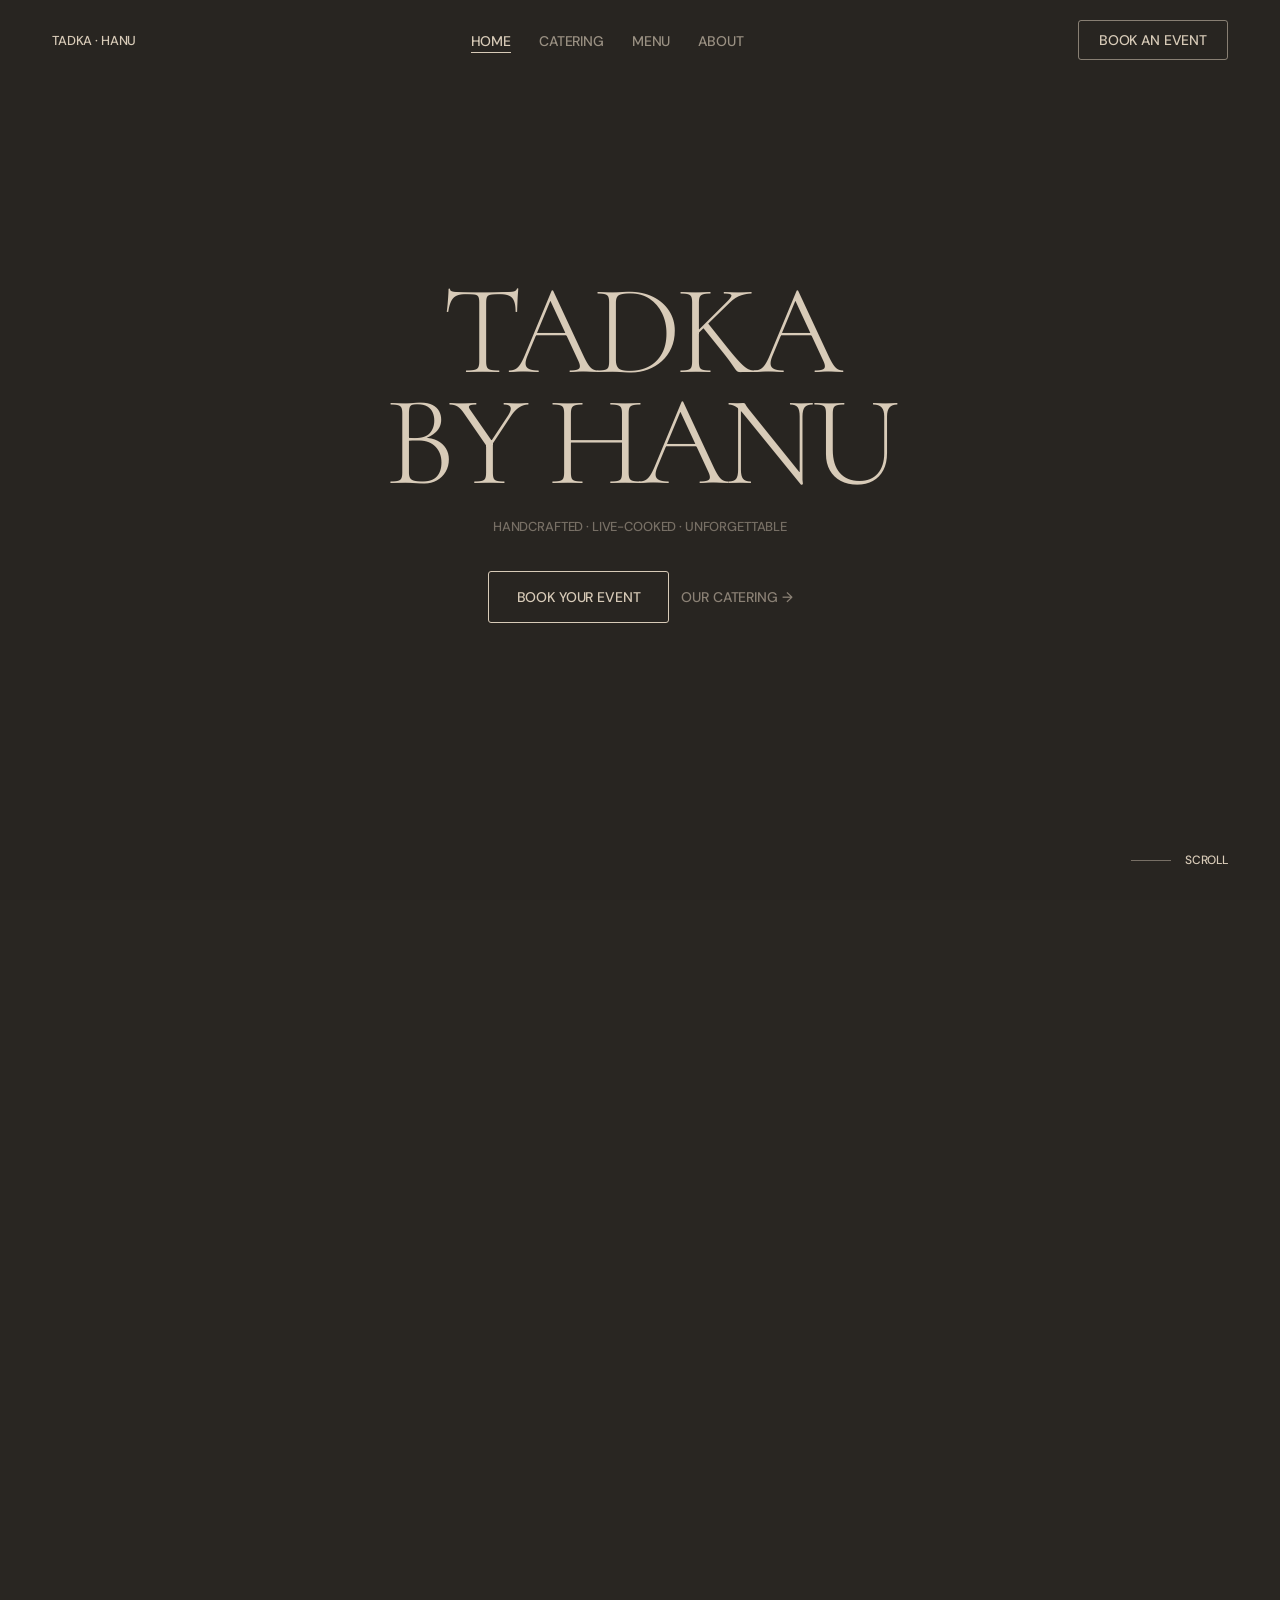
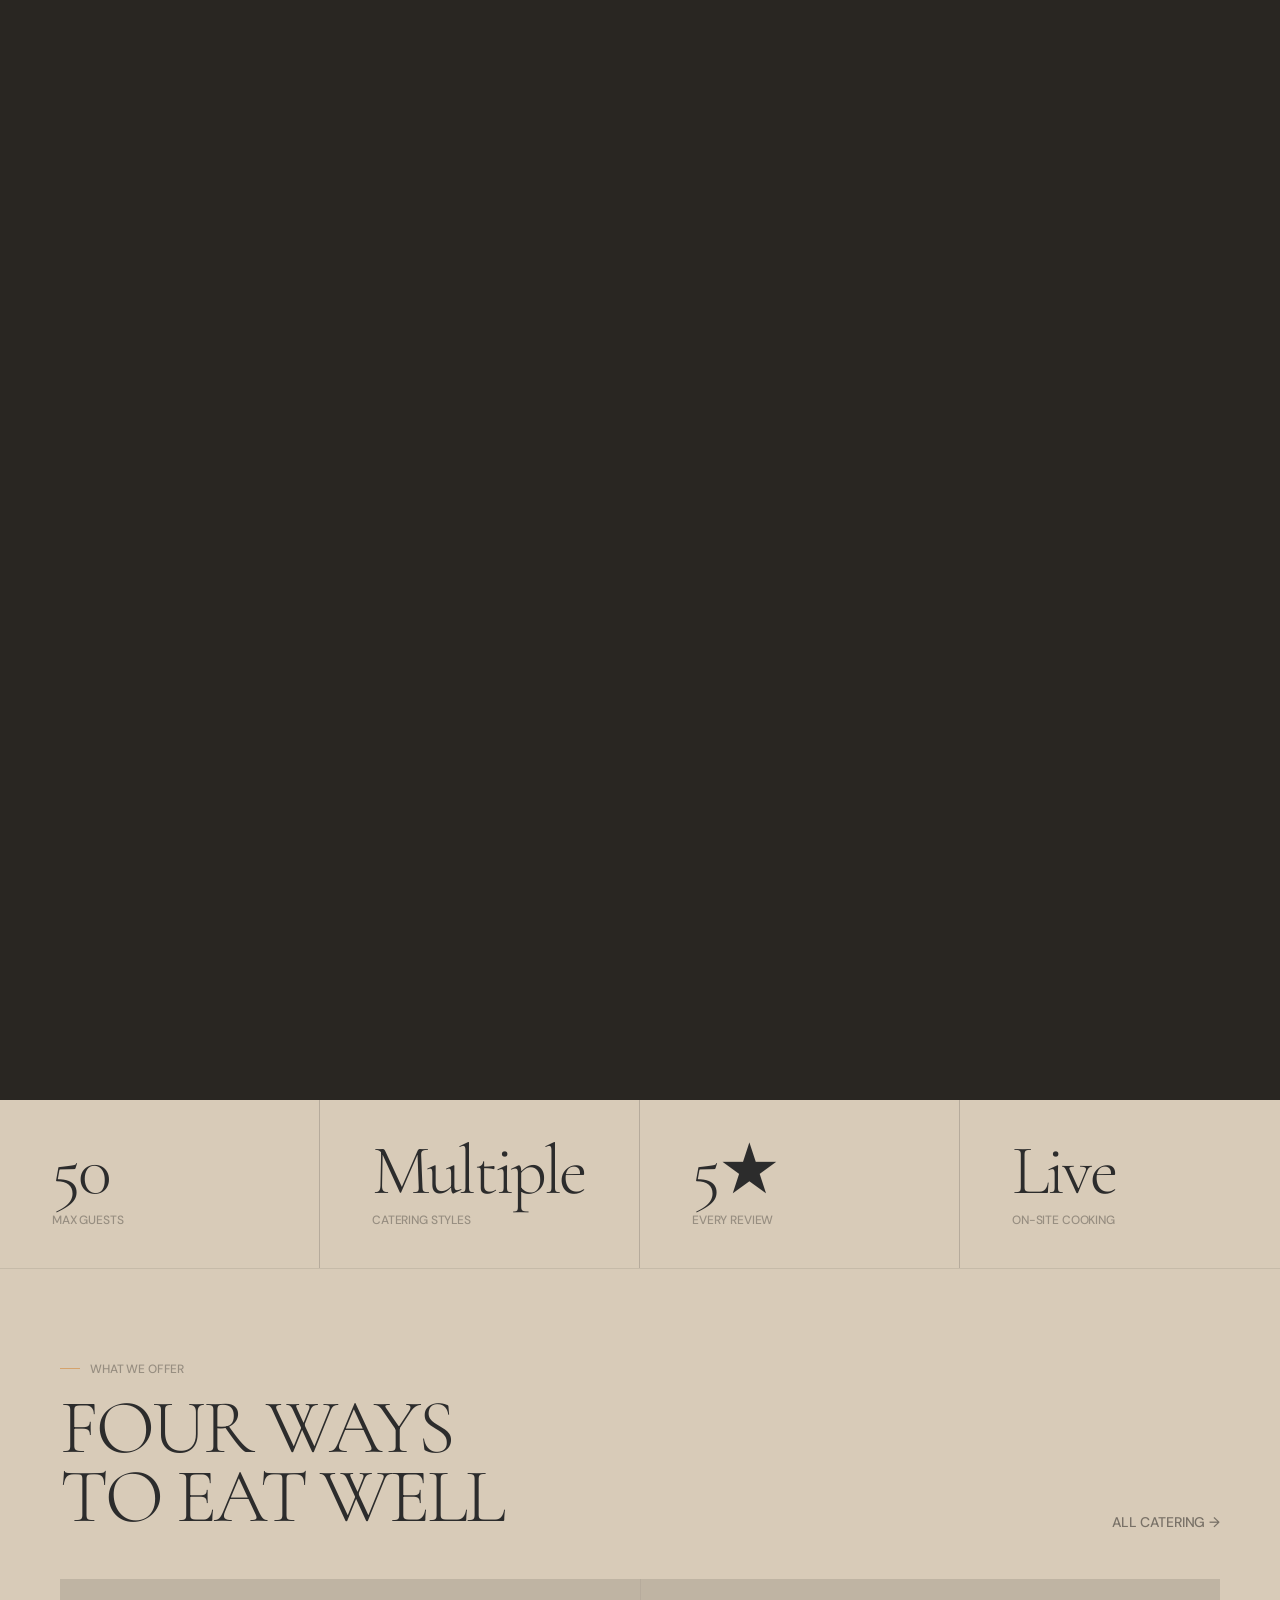
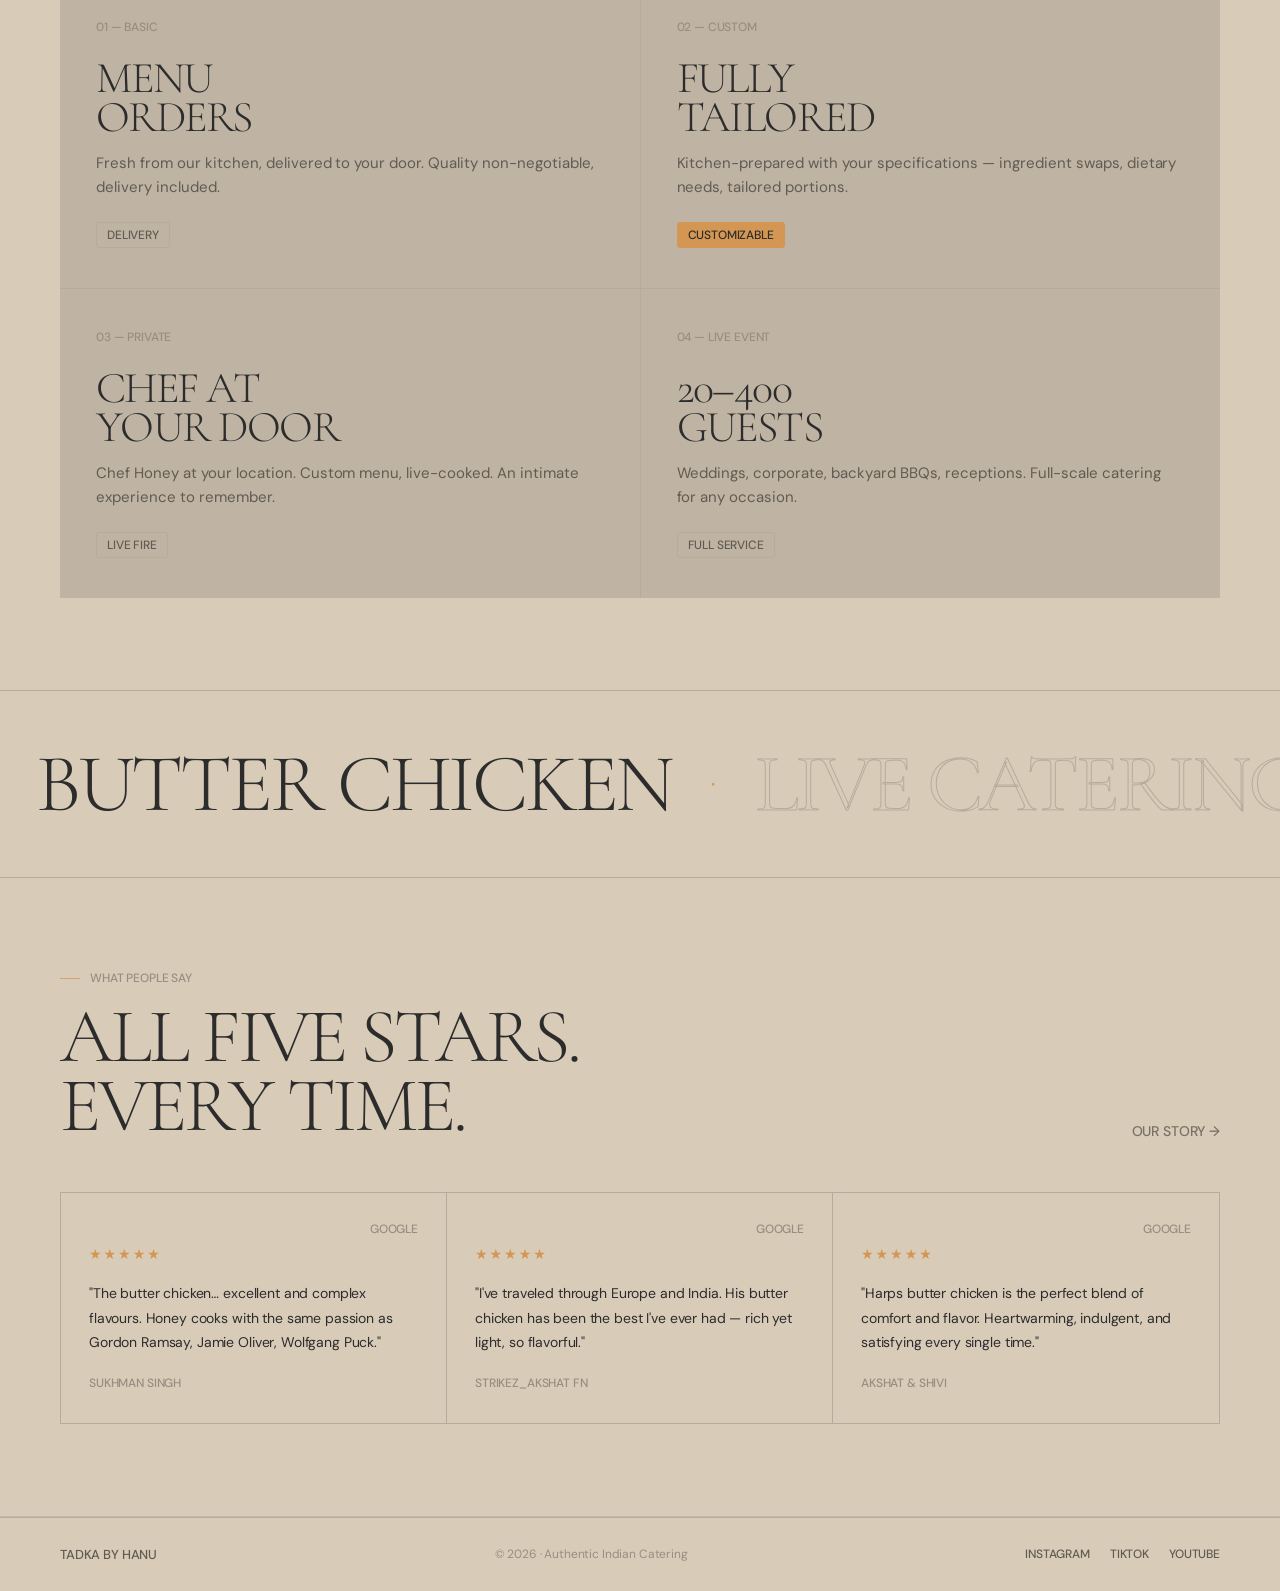
==== index.html @ 76f483af "Add mobile layout, polish animations, and chef name updates - Added mobile.css + mobile.js: hamburge" ====
<!DOCTYPE html>
<html lang="en" data-page="home">
<head>
<meta charset="UTF-8">
<meta name="viewport" content="width=device-width, initial-scale=1.0">
<title>Tadka By Hanu — Authentic Indian Catering</title>
<link rel="preconnect" href="https://fonts.googleapis.com">
<link rel="preconnect" href="https://fonts.gstatic.com" crossorigin>
<link href="https://fonts.googleapis.com/css2?family=Cormorant+Garamond:ital,wght@0,300;0,400;1,300&family=DM+Sans:opsz,wght@9..40,400;9..40,500;9..40,700&display=swap" rel="stylesheet">
<style>
*,*::before,*::after{box-sizing:border-box;margin:0;padding:0}
html,body{overflow-x:clip}

:root{
  --color-parchment:#d8cbb8;
  --color-linen:#bfb4a3;
  --color-warm-stone:#b6ab9c;
  --color-walnut:#978e81;
  --color-espresso:#615b53;
  --color-onyx-warm:#2c2c2c;
  --color-midnight-roast:#292622;
  --color-saffron-glow:#d49653;
  --fd:'Cormorant Garamond',Georgia,'Times New Roman',serif;
  --fb:'DM Sans',system-ui,-apple-system,sans-serif;
}

body{
  background:var(--color-parchment);
  color:var(--color-onyx-warm);
  font-family:var(--fb);
  -webkit-font-smoothing:antialiased;
}

/* ── NAV ──────────────────────────────── */
.nav{
  position:fixed;inset:0 0 auto 0;z-index:300;
  display:flex;align-items:center;justify-content:space-between;
  padding:20px 52px;
  transition:background .4s cubic-bezier(.25,.46,.45,.94),border-color .4s;
}
.nav-logo{
  font-family:var(--fb);font-size:13px;font-weight:500;
  letter-spacing:-0.011em;text-transform:uppercase;
  color:var(--color-parchment);text-decoration:none;
  transition:color .4s;
}
.nav-links{display:flex;gap:28px;list-style:none;align-items:center}
.nav-links a{
  font-family:var(--fb);font-size:14px;font-weight:500;
  letter-spacing:-0.01em;text-transform:uppercase;
  color:var(--color-parchment);text-decoration:none;
  opacity:.65;transition:opacity .4s,color .4s;
}
.nav-links a:hover{opacity:1}
.nav-links a.active{opacity:1}
.nav-cta{
  font-family:var(--fb);font-size:14px;font-weight:500;
  letter-spacing:-0.01em;text-transform:uppercase;
  color:var(--color-parchment);text-decoration:none;
  border:1px solid rgba(216,203,184,.55);border-radius:3px;
  padding:10px 20px;transition:background .4s,color .4s,border-color .4s;
}
.nav-cta:hover{background:var(--color-parchment);color:var(--color-onyx-warm);border-color:var(--color-parchment)}

/* Scrolled nav */
.nav.nav-light{
  background:rgba(216,203,184,.96);
  backdrop-filter:blur(8px);-webkit-backdrop-filter:blur(8px);
  border-bottom:1px solid var(--color-warm-stone);
}
.nav.nav-light .nav-logo,
.nav.nav-light .nav-links a,
.nav.nav-light .nav-cta{color:var(--color-onyx-warm)}
.nav.nav-light .nav-cta{border-color:var(--color-onyx-warm)}
.nav.nav-light .nav-cta:hover{background:var(--color-onyx-warm);color:var(--color-parchment)}
.nav.nav-light .nav-links a.active{color:var(--color-saffron-glow);opacity:1}

/* ── HERO ─────────────────────────────── */
.hero-driver{height:300vh;position:relative;background:var(--color-midnight-roast)}
.hero-sticky{position:sticky;top:0;height:100vh;width:100%}
.hero-inner{
  position:relative;width:100%;height:100%;overflow:hidden;
  display:flex;align-items:center;justify-content:center;
}

.hero-video-wrap{position:absolute;inset:0;z-index:0;overflow:hidden}
.hero-video{width:100%;height:100%;object-fit:cover;object-position:center;display:block}
.hero-video-overlay{position:absolute;inset:0;background:rgba(41,38,34,.55)}

.hero-center{
  position:relative;z-index:5;
  text-align:center;width:80%;max-width:860px;
}
.hero-tagline{
  font-family:var(--fd);font-weight:300;
  font-size:clamp(56px,10vw,148px);
  letter-spacing:-0.04em;text-transform:uppercase;
  color:var(--color-parchment);line-height:0.86;margin-bottom:20px;
}
.hero-sub{
  font-family:var(--fb);font-size:13px;font-weight:500;
  letter-spacing:-0.011em;text-transform:uppercase;
  color:var(--color-parchment);opacity:.45;margin-bottom:36px;
}
.hero-ctas-block{display:flex;gap:12px;justify-content:center}

.hero-eyebrow{
  position:absolute;top:90px;left:52px;z-index:10;
  font-family:var(--fb);font-size:12px;font-weight:500;
  letter-spacing:-0.012em;text-transform:uppercase;
  color:var(--color-parchment);opacity:.4;
}
.scroll-hint{
  position:absolute;bottom:32px;right:52px;z-index:10;
  display:flex;align-items:center;gap:14px;
  font-family:var(--fb);font-size:12px;font-weight:500;
  letter-spacing:-0.012em;text-transform:uppercase;
  color:var(--color-parchment);opacity:.3;
}
.scroll-line{width:40px;height:1px;background:var(--color-parchment);opacity:.45}

/* ── BUTTONS ──────────────────────────── */
.btn-dark{
  display:inline-flex;align-items:center;
  background:transparent;color:var(--color-parchment);
  border:1px solid var(--color-parchment);border-radius:3px;
  padding:16px 28px;
  font-family:var(--fb);font-size:14px;font-weight:500;
  letter-spacing:-0.01em;text-transform:uppercase;
  text-decoration:none;cursor:pointer;
  transition:background .4s cubic-bezier(.25,.46,.45,.94),color .4s;
  white-space:nowrap;
}
.btn-dark:hover{background:var(--color-parchment);color:var(--color-onyx-warm)}

.btn-light{
  display:inline-flex;align-items:center;
  background:transparent;color:var(--color-onyx-warm);
  border:1px solid var(--color-onyx-warm);border-radius:3px;
  padding:16px 28px;
  font-family:var(--fb);font-size:14px;font-weight:500;
  letter-spacing:-0.01em;text-transform:uppercase;
  text-decoration:none;cursor:pointer;
  transition:background .4s cubic-bezier(.25,.46,.45,.94),color .4s;
  white-space:nowrap;
}
.btn-light:hover{background:var(--color-onyx-warm);color:var(--color-parchment)}

.btn-text{
  display:inline-flex;align-items:center;gap:6px;
  background:transparent;border:none;padding:0;
  font-family:var(--fb);font-size:14px;font-weight:500;
  letter-spacing:-0.01em;text-transform:uppercase;
  color:var(--color-espresso);text-decoration:none;cursor:pointer;
  transition:color .4s;opacity:.8;
}
.btn-text:hover{opacity:1;color:var(--color-onyx-warm)}

/* ── SHARED ───────────────────────────── */
hr.rule{border:none;border-top:1px solid var(--color-warm-stone);margin:0}
.eyebrow{
  font-family:var(--fb);font-size:12px;font-weight:500;
  letter-spacing:-0.012em;text-transform:uppercase;
  color:var(--color-walnut);margin-bottom:16px;
}
.sec-title{
  font-family:var(--fd);font-weight:300;
  font-size:clamp(50px,6vw,90px);line-height:.9;
  letter-spacing:-0.04em;text-transform:uppercase;
  color:var(--color-onyx-warm);
}
.rv{
  opacity:0;transform:translateY(18px);
  transition:opacity .4s cubic-bezier(.25,.46,.45,.94),transform .4s cubic-bezier(.25,.46,.45,.94);
}
.rv.in{opacity:1;transform:none}
.tag{
  display:inline-block;font-family:var(--fb);font-size:12px;font-weight:500;
  letter-spacing:-0.012em;text-transform:uppercase;border-radius:3px;
  padding:4px 10px;border:1px solid var(--color-warm-stone);color:var(--color-espresso);
}
.tag-accent{background:var(--color-saffron-glow);border-color:var(--color-saffron-glow);color:var(--color-onyx-warm)}

/* ── STATS BAND ───────────────────────── */
.stats{display:grid;grid-template-columns:repeat(4,1fr)}
.stat{
  padding:40px 52px;
  border-right:1px solid var(--color-warm-stone);
}
.stat:last-child{border-right:none}
.stat-n{
  font-family:var(--fd);font-weight:300;
  font-size:clamp(44px,5.5vw,72px);
  letter-spacing:-0.04em;color:var(--color-onyx-warm);line-height:.88;margin-bottom:10px;
}
.stat-l{
  font-family:var(--fb);font-size:12px;font-weight:500;
  letter-spacing:-0.012em;text-transform:uppercase;color:var(--color-walnut);
}

/* ── SERVICES GRID ────────────────────── */
.home-svcs{padding:92px 60px}
.sec-header{display:flex;align-items:flex-end;justify-content:space-between;margin-bottom:48px;gap:32px;flex-wrap:wrap}
.grid2x2{display:grid;grid-template-columns:1fr 1fr;gap:1px;background:var(--color-warm-stone)}
.sc{
  background:var(--color-linen);padding:40px 36px;
  cursor:pointer;text-decoration:none;display:block;color:inherit;
  transition:background .4s cubic-bezier(.25,.46,.45,.94);
}
.sc:hover{background:var(--color-parchment)}
.sc-n{
  font-family:var(--fb);font-size:12px;font-weight:500;
  letter-spacing:-0.012em;text-transform:uppercase;
  color:var(--color-walnut);margin-bottom:24px;
}
.sc-t{
  font-family:var(--fd);font-weight:300;
  font-size:clamp(28px,3.5vw,44px);letter-spacing:-0.035em;text-transform:uppercase;
  color:var(--color-onyx-warm);line-height:.88;margin-bottom:14px;
}
.sc-d{
  font-family:var(--fb);font-size:15px;font-weight:400;
  letter-spacing:-0.015px;color:var(--color-espresso);line-height:1.65;margin-bottom:22px;
}

/* ── MARQUEE ──────────────────────────── */
.mq-outer{
  overflow:hidden;padding:52px 0;
  border-top:1px solid var(--color-warm-stone);
  border-bottom:1px solid var(--color-warm-stone);
}
.mq-track{display:flex;width:max-content;animation:ticker 27s linear infinite;align-items:baseline}
.mq-outer:hover .mq-track{animation-play-state:paused}
.mw{
  font-family:var(--fd);font-weight:300;
  font-size:clamp(44px,6.5vw,82px);
  letter-spacing:-0.04em;text-transform:uppercase;line-height:1;
  padding:0 36px;flex-shrink:0;white-space:nowrap;
}
.mw.s{color:var(--color-onyx-warm)}
.mw.o{color:transparent;-webkit-text-stroke:1px var(--color-warm-stone)}
.mdot{color:var(--color-saffron-glow);font-size:20px;padding:0 4px;align-self:center;font-family:var(--fb);font-weight:500}
@keyframes ticker{from{transform:translateX(0)}to{transform:translateX(-50%)}}

/* ── TESTIMONIALS ─────────────────────── */
.home-ts{padding:92px 60px}
.t3{display:grid;grid-template-columns:repeat(3,1fr);gap:0;border:1px solid var(--color-warm-stone);margin-top:52px}
.tc{
  padding:52px 28px 32px;position:relative;
  border-right:1px solid var(--color-warm-stone);
}
.tc:last-child{border-right:none}
.tc-src{
  position:absolute;top:28px;right:28px;
  font-family:var(--fb);font-size:12px;font-weight:500;
  letter-spacing:-0.012em;text-transform:uppercase;color:var(--color-walnut);
}
.t-stars{font-size:14px;color:var(--color-saffron-glow);margin-bottom:18px;letter-spacing:2px}
.t-q{
  font-family:var(--fb);font-size:14px;font-weight:400;
  letter-spacing:-0.01em;
  color:var(--color-onyx-warm);line-height:1.75;margin-bottom:20px;
}
.t-a{
  font-family:var(--fb);font-size:12px;font-weight:500;
  letter-spacing:-0.012em;text-transform:uppercase;color:var(--color-walnut);
}

/* ── FOOTER ───────────────────────────── */
footer{
  padding:28px 60px;
  display:flex;align-items:center;justify-content:space-between;
  flex-wrap:wrap;gap:16px;
  border-top:1px solid var(--color-warm-stone);
}
.ft-logo{font-family:var(--fb);font-size:13px;font-weight:500;letter-spacing:-0.011em;text-transform:uppercase;color:var(--color-espresso)}
.ft-copy{font-family:var(--fb);font-size:12px;color:var(--color-walnut);letter-spacing:-0.012em}
.ft-links{display:flex;gap:20px}
.ft-link{font-family:var(--fb);font-size:12px;font-weight:500;letter-spacing:-0.012em;text-transform:uppercase;color:var(--color-espresso);text-decoration:none;transition:color .4s}
.ft-link:hover{color:var(--color-onyx-warm)}

/* ── RESPONSIVE ───────────────────────── */
@media(max-width:900px){
  .nav{padding:16px 24px}
  .nav-links{gap:16px}
  .hero-eyebrow{left:24px;top:76px}.scroll-hint{right:24px}
  .hero-center{width:92%}
  .stats{grid-template-columns:1fr 1fr}.stat{border-right:none;border-bottom:1px solid var(--color-warm-stone);padding:24px}
  .stat:nth-child(odd){border-right:1px solid var(--color-warm-stone)}
  .home-svcs,.home-ts{padding:60px 24px}.grid2x2{grid-template-columns:1fr}.t3{grid-template-columns:1fr}
  .tc{border-right:none;border-bottom:1px solid var(--color-warm-stone)}.tc:last-child{border-bottom:none}
  footer{padding:22px 24px}.home-svcs .sec-header{flex-direction:column;align-items:flex-start;gap:16px}
}
@media(prefers-reduced-motion:reduce){
  .mq-track{animation:none}
  .rv{opacity:1;transform:none;transition:none}
}
</style>
<link rel="stylesheet" href="./polish.css">
<link rel="stylesheet" href="./mobile.css">
</head>
<body>

<!-- NAV -->
<nav class="nav" id="siteNav">
  <a class="nav-logo" href="./index.html">Tadka · Hanu</a>
  <ul class="nav-links">
    <li><a href="./index.html" class="active">Home</a></li>
    <li><a href="./catering.html">Catering</a></li>
    <li><a href="./menu.html">Menu</a></li>
    <li><a href="./about.html">About</a></li>
  </ul>
  <a class="nav-cta" href="./book.html">Book an Event</a>
  <button class="nav-burger" id="navBurger" aria-label="Toggle menu" aria-expanded="false">
    <span></span><span></span><span></span>
  </button>
</nav>

<!-- MOBILE NAV OVERLAY -->
<div class="nav-overlay" id="navOverlay" role="dialog" aria-label="Navigation menu">
  <a class="nav-overlay-link active" href="./index.html">Home</a>
  <a class="nav-overlay-link" href="./catering.html">Catering</a>
  <a class="nav-overlay-link" href="./menu.html">Menu</a>
  <a class="nav-overlay-link" href="./about.html">About</a>
  <a class="nav-overlay-link-cta" href="./book.html">Book an Event</a>
</div>

<!-- HERO -->
<div class="hero-driver" id="heroDriver">
<div class="hero-sticky">
<section class="hero-inner" id="hero">
  <div class="hero-video-wrap" aria-hidden="true">
    <video class="hero-video" id="heroVid"
      muted playsinline preload="auto"
      src="./hero.mp4">
    </video>
    <div class="hero-video-overlay"></div>
  </div>

  <div class="hero-center">
    <p class="hero-tagline">Tadka<br>By Hanu</p>
    <p class="hero-sub">Handcrafted · Live-cooked · Unforgettable</p>
    <div class="hero-ctas-block">
      <a class="btn-dark" href="./book.html">Book Your Event</a>
      <a class="btn-text" style="color:rgba(216,203,184,.7)" href="./catering.html">Our Catering →</a>
    </div>
  </div>

  <div class="scroll-hint" aria-hidden="true">
    <span class="scroll-line"></span>SCROLL
  </div>
</section>
</div>
</div>

<!-- STATS -->
<div class="stats">
  <div class="stat rv"><div class="stat-n">50</div><div class="stat-l">Max Guests</div></div>
  <div class="stat rv" style="transition-delay:.08s"><div class="stat-n">Multiple</div><div class="stat-l">Catering Styles</div></div>
  <div class="stat rv" style="transition-delay:.16s"><div class="stat-n">5★</div><div class="stat-l">Every Review</div></div>
  <div class="stat rv" style="transition-delay:.24s"><div class="stat-n">Live</div><div class="stat-l">On-site Cooking</div></div>
</div>

<hr class="rule">

<!-- SERVICES -->
<section class="home-svcs">
  <div class="sec-header">
    <div>
      <p class="eyebrow">What We Offer</p>
      <h2 class="sec-title">Four Ways<br>To Eat Well</h2>
    </div>
    <a class="btn-text" href="./catering.html">All Catering →</a>
  </div>
  <div class="grid2x2">
    <a class="sc rv" href="./catering.html">
      <div class="sc-n">01 — Basic</div>
      <div class="sc-t">Menu<br>Orders</div>
      <p class="sc-d">Fresh from our kitchen, delivered to your door. Quality non-negotiable, delivery included.</p>
      <span class="tag">Delivery</span>
    </a>
    <a class="sc rv" style="transition-delay:.08s" href="./catering.html">
      <div class="sc-n">02 — Custom</div>
      <div class="sc-t">Fully<br>Tailored</div>
      <p class="sc-d">Kitchen-prepared with your specifications — ingredient swaps, dietary needs, tailored portions.</p>
      <span class="tag tag-accent">Customizable</span>
    </a>
    <a class="sc rv" style="transition-delay:.16s" href="./catering.html">
      <div class="sc-n">03 — Private</div>
      <div class="sc-t">Chef at<br>Your Door</div>
      <p class="sc-d">Chef Honey at your location. Custom menu, live-cooked. An intimate experience to remember.</p>
      <span class="tag">Live Fire</span>
    </a>
    <a class="sc rv" style="transition-delay:.24s" href="./catering.html">
      <div class="sc-n">04 — Live Event</div>
      <div class="sc-t">20–400<br>Guests</div>
      <p class="sc-d">Weddings, corporate, backyard BBQs, receptions. Full-scale catering for any occasion.</p>
      <span class="tag">Full Service</span>
    </a>
  </div>
</section>

<!-- MARQUEE -->
<div class="mq-outer" aria-hidden="true">
  <div class="mq-track">
    <span class="mw s">Butter Chicken</span><span class="mdot">·</span>
    <span class="mw o">Live Catering</span><span class="mdot">·</span>
    <span class="mw s">Weddings</span><span class="mdot">·</span>
    <span class="mw o">Where Flavour Meets Passion</span><span class="mdot">·</span>
    <span class="mw s">Private Dinners</span><span class="mdot">·</span>
    <span class="mw o">Handcrafted</span><span class="mdot">·</span>
    <span class="mw s">Butter Chicken</span><span class="mdot">·</span>
    <span class="mw o">Live Catering</span><span class="mdot">·</span>
    <span class="mw s">Weddings</span><span class="mdot">·</span>
    <span class="mw o">Where Flavour Meets Passion</span><span class="mdot">·</span>
    <span class="mw s">Private Dinners</span><span class="mdot">·</span>
    <span class="mw o">Handcrafted</span><span class="mdot">·</span>
  </div>
</div>

<!-- TESTIMONIALS -->
<section class="home-ts">
  <div class="sec-header">
    <div>
      <p class="eyebrow">What People Say</p>
      <h2 class="sec-title">All Five Stars.<br>Every Time.</h2>
    </div>
    <a class="btn-text" href="./about.html">Our Story →</a>
  </div>
  <div class="t3">
    <div class="tc rv">
      <span class="tc-src">Google</span>
      <div class="t-stars">★★★★★</div>
      <p class="t-q">"The butter chicken… excellent and complex flavours. Honey cooks with the same passion as Gordon Ramsay, Jamie Oliver, Wolfgang Puck."</p>
      <div class="t-a">Sukhman Singh</div>
    </div>
    <div class="tc rv" style="transition-delay:.08s">
      <span class="tc-src">Google</span>
      <div class="t-stars">★★★★★</div>
      <p class="t-q">"I've traveled through Europe and India. His butter chicken has been the best I've ever had — rich yet light, so flavorful."</p>
      <div class="t-a">Strikez_Akshat FN</div>
    </div>
    <div class="tc rv" style="transition-delay:.16s">
      <span class="tc-src">Google</span>
      <div class="t-stars">★★★★★</div>
      <p class="t-q">"Harps butter chicken is the perfect blend of comfort and flavor. Heartwarming, indulgent, and satisfying every single time."</p>
      <div class="t-a">Akshat &amp; Shivi</div>
    </div>
  </div>
</section>

<hr class="rule">
<footer>
  <div class="ft-logo">Tadka By Hanu</div>
  <div class="ft-copy">&copy; 2026 · Authentic Indian Catering</div>
  <div class="ft-links">
    <a class="ft-link" href="https://instagram.com/chefhoneystadka" target="_blank" rel="noopener">Instagram</a>
    <a class="ft-link" href="https://tiktok.com/@tadkabyhoney" target="_blank" rel="noopener">TikTok</a>
    <a class="ft-link" href="https://youtube.com/@honeytadka" target="_blank" rel="noopener">YouTube</a>
  </div>
</footer>

<script>
(function(){
'use strict';
var reduced  = window.matchMedia('(prefers-reduced-motion: reduce)').matches;
var isMobile = window.matchMedia('(max-width: 768px)').matches;

/* ── VIDEO ─── */
var vid = document.getElementById('heroVid');
var videoReady = false;
var smoothP = 0;

function onVidReady() {
  if (reduced || isMobile) {
    vid.loop = true;
    vid.play().catch(function(){});
    return;
  }
  videoReady = true;
}

// Guard against loadedmetadata firing before this script ran
if (vid.readyState >= 1) {
  onVidReady();
} else {
  vid.addEventListener('loadedmetadata', onVidReady, {once:true});
}

/* ── NAV SCROLL AWARENESS ─── */
var nav = document.getElementById('siteNav');
var driver = document.getElementById('heroDriver');
function updateNav() {
  var threshold = isMobile
    ? Math.round(window.innerHeight * 0.85)
    : driver.offsetHeight - window.innerHeight - 20;
  if (window.scrollY >= threshold) {
    nav.classList.add('nav-light');
  } else {
    nav.classList.remove('nav-light');
  }
}
window.addEventListener('scroll', updateNav, {passive:true});
updateNav();

/* ── SCROLL HERO ANIMATION ─── */
if (!reduced) {
  var hintEl = document.querySelector('.scroll-hint');
  var eyeEl  = document.querySelector('.hero-eyebrow'); // may be null if removed

  function clamp(v,lo,hi){return v<lo?lo:v>hi?hi:v}

  function heroLoop() {
    var driverScroll = driver.offsetHeight - window.innerHeight;
    var p = driverScroll > 0 ? clamp(window.scrollY / driverScroll, 0, 1) : 0;

    var fo = clamp(1 - p * 4, 0, 1);
    hintEl.style.opacity = fo;
    if (eyeEl) eyeEl.style.opacity = (fo * 0.4).toFixed(2);

    if (!isMobile && videoReady && vid.duration && !vid.seeking) {
      smoothP += (p - smoothP) * 0.15;
      var t = smoothP * vid.duration;
      if (Math.abs(vid.currentTime - t) > 0.008) vid.currentTime = t;
    }

    requestAnimationFrame(heroLoop);
  }
  requestAnimationFrame(heroLoop);
}

/* ── SCROLL REVEAL ─── */
var io = new IntersectionObserver(function(entries){
  entries.forEach(function(en){
    if(en.isIntersecting){ en.target.classList.add('in'); io.unobserve(en.target); }
  });
},{threshold:0.1});
document.querySelectorAll('.rv').forEach(function(el){ io.observe(el); });

})();
</script>
<script src="./mobile.js"></script>
</body>
</html>
---- polish.css ----
/* ═══════════════════════════════════════════════
   TADKA BY HANU — POLISH LAYER v1
   Layered on top of per-page base styles.
   Never changes color palette, layout, or copy.
═══════════════════════════════════════════════ */

/* ── TIMING TOKENS ─────────────────────────── */
:root {
  --ease: cubic-bezier(0.25, 0.46, 0.45, 0.94);
  --ease-spring: cubic-bezier(0.34, 1.38, 0.64, 1);
  --t-xs: 140ms;
  --t-sm: 200ms;
  --t-md: 260ms;
  --t-lg: 480ms;
}

/* ── SCROLL REVEAL: longer, more graceful ───── */
.rv {
  transition-duration: 600ms !important;
  transition-timing-function: var(--ease) !important;
}
/* Give non-inline-delayed items a slight base delay
   so they don't pop in before the page settles */
.rv:not([style*="transition-delay"]) {
  transition-delay: 40ms;
}

/* ── NAV ────────────────────────────────────── */

/* Logo: subtle opacity on hover */
.nav-logo {
  transition: opacity var(--t-sm) var(--ease), color 0.4s var(--ease) !important;
}
.nav-logo:hover { opacity: 0.65; }

/* Nav links: animated underline from left */
.nav-links a {
  position: relative;
  transition: opacity var(--t-sm) var(--ease), color 0.4s var(--ease) !important;
}
.nav-links a::after {
  content: '';
  position: absolute;
  bottom: -3px; left: 0;
  width: 100%; height: 1px;
  background: currentColor;
  transform: scaleX(0);
  transform-origin: left center;
  transition: transform var(--t-md) var(--ease);
}
.nav-links a:hover::after,
.nav-links a.active::after {
  transform: scaleX(1);
}

/* Nav CTA: lift on hover */
.nav-cta {
  transition:
    background var(--t-sm) var(--ease),
    color var(--t-sm) var(--ease),
    border-color var(--t-sm) var(--ease),
    transform var(--t-xs) var(--ease),
    box-shadow var(--t-sm) var(--ease) !important;
}
.nav-cta:hover {
  transform: translateY(-1px);
  box-shadow: 0 4px 16px rgba(41,38,34,0.12);
}
.nav-cta:active { transform: translateY(0); transition-duration: 80ms; }

/* ── BUTTONS ─────────────────────────────────── */

/* btn-dark: tighter timing, lift + shadow on hover */
.btn-dark {
  transition:
    background var(--t-sm) var(--ease),
    color var(--t-sm) var(--ease),
    border-color var(--t-sm) var(--ease),
    transform var(--t-xs) var(--ease),
    box-shadow var(--t-sm) var(--ease) !important;
}
.btn-dark:hover {
  transform: translateY(-2px);
  box-shadow: 0 8px 28px rgba(0,0,0,0.22);
}
.btn-dark:active { transform: translateY(0); }

/* btn-light: same lift treatment */
.btn-light {
  transition:
    background var(--t-sm) var(--ease),
    color var(--t-sm) var(--ease),
    border-color var(--t-sm) var(--ease),
    transform var(--t-xs) var(--ease),
    box-shadow var(--t-sm) var(--ease) !important;
}
.btn-light:hover {
  transform: translateY(-2px);
  box-shadow: 0 8px 28px rgba(41,38,34,0.15);
}
.btn-light:active { transform: translateY(0); }

/* btn-text: the whole element nudges right, arrow follows */
.btn-text {
  transition:
    color var(--t-sm) var(--ease),
    opacity var(--t-sm) var(--ease),
    transform var(--t-md) var(--ease) !important;
}
.btn-text:hover { transform: translateX(4px); }
.btn-text:active { transform: translateX(2px); }

/* ── EYEBROW REFINEMENT ──────────────────────── */
/* A short saffron hairline before every section label */
.eyebrow {
  display: flex;
  align-items: center;
  gap: 10px;
}
.eyebrow::before {
  content: '';
  display: block;
  flex-shrink: 0;
  width: 20px;
  height: 1px;
  background: var(--color-saffron-glow);
  opacity: 0.75;
}

/* ── SERVICE CARDS ───────────────────────────── */
.sc {
  position: relative;
  transition: background var(--t-md) var(--ease) !important;
}
/* Inset saffron glow border on hover — appears from nothing */
.sc::after {
  content: '';
  position: absolute;
  inset: 0;
  box-shadow: inset 0 0 0 1.5px rgba(212,150,83,0);
  transition: box-shadow var(--t-md) var(--ease);
  pointer-events: none;
}
.sc:hover::after {
  box-shadow: inset 0 0 0 1.5px rgba(212,150,83,0.45);
}
/* Numbered label warms to saffron on hover */
.sc .sc-n {
  transition: color var(--t-md) var(--ease);
}
.sc:hover .sc-n {
  color: var(--color-saffron-glow);
}
/* Tags: subtle lift on hover since they sit inside a link */
.sc .tag {
  transition:
    background var(--t-sm) var(--ease),
    border-color var(--t-sm) var(--ease),
    color var(--t-sm) var(--ease),
    transform var(--t-sm) var(--ease-spring);
}
.sc:hover .tag:not(.tag-accent) {
  border-color: var(--color-espresso);
  color: var(--color-onyx-warm);
}

/* ── TESTIMONIAL CARDS ───────────────────────── */
.tc {
  transition: background var(--t-lg) var(--ease);
}
/* Saffron accent line that draws in from left on hover */
.tc::before {
  content: '';
  position: absolute;
  top: 0; left: 0; right: 0;
  height: 2px;
  background: linear-gradient(to right, var(--color-saffron-glow), transparent);
  transform: scaleX(0);
  transform-origin: left;
  transition: transform var(--t-md) var(--ease);
}
.tc:hover {
  background: rgba(41,38,34,0.035);
}
.tc:hover::before {
  transform: scaleX(1);
}

/* ── STATS BAND ──────────────────────────────── */
.stat {
  transition: background var(--t-md) var(--ease);
}
.stat:hover {
  background: rgba(41,38,34,0.04);
}
/* Number warms to saffron on stat hover */
.stat .stat-n {
  transition: color var(--t-md) var(--ease);
}
.stat:hover .stat-n {
  color: var(--color-saffron-glow);
}

/* ── FOOTER LINKS ────────────────────────────── */
.ft-link {
  position: relative;
  transition:
    color var(--t-sm) var(--ease),
    opacity var(--t-sm) var(--ease) !important;
}
.ft-link::after {
  content: '';
  position: absolute;
  bottom: -2px; left: 0;
  width: 100%; height: 1px;
  background: currentColor;
  transform: scaleX(0);
  transform-origin: left;
  transition: transform var(--t-md) var(--ease);
}
.ft-link:hover::after { transform: scaleX(1); }

/* ── MARQUEE ─────────────────────────────────── */
/* Fade out slightly when hovered (paused), returns focus to content */
.mq-outer {
  transition: opacity var(--t-md) var(--ease);
}
.mq-outer:hover {
  opacity: 0.75;
}

/* ── RULE ────────────────────────────────────── */
/* Make the divider lines slightly more refined */
hr.rule {
  border-color: rgba(182,171,156,0.5);
}

/* ── FOCUS STATES ────────────────────────────── */
/* Keyboard navigation remains accessible */
a:focus-visible,
button:focus-visible,
input:focus-visible,
textarea:focus-visible,
select:focus-visible {
  outline: 2px solid var(--color-saffron-glow);
  outline-offset: 3px;
  border-radius: 2px;
}
a:focus:not(:focus-visible),
button:focus:not(:focus-visible) {
  outline: none;
}

/* ── PAGE HEADER SECTIONS (about, catering etc) ── */
/* Hero-style page openers: subtle vignette at the base */
.page-hero {
  position: relative;
}
.page-hero::after {
  content: '';
  position: absolute;
  bottom: 0; left: 0; right: 0;
  height: 120px;
  background: linear-gradient(to bottom, transparent, rgba(41,38,34,0.12));
  pointer-events: none;
}

/* ── FORM INPUTS (book page) ────────────────── */
input, textarea, select {
  transition:
    border-color var(--t-sm) var(--ease),
    box-shadow var(--t-sm) var(--ease) !important;
}
input:focus,
textarea:focus,
select:focus {
  box-shadow: 0 0 0 3px rgba(212,150,83,0.18);
}

/* ── REDUCED MOTION ──────────────────────────── */
@media (prefers-reduced-motion: reduce) {
  .rv { transition: none !important; }
  .nav-links a::after,
  .tc::before,
  .ft-link::after { transition: none !important; }
  .btn-dark:hover,
  .btn-light:hover,
  .nav-cta:hover { transform: none; }
  .btn-text:hover { transform: none; }
}
---- mobile.css ----
/* ═══════════════════════════════════════════════
   TADKA BY HANU — MOBILE LAYER
   Applied via @media (max-width: 768px).
   The site auto-detects the device via CSS and
   loads the appropriate layout — no redirect needed.
═══════════════════════════════════════════════ */

/* ── HAMBURGER BUTTON ───────────────────────── */
.nav-burger {
  display: none;
  flex-direction: column;
  justify-content: center;
  align-items: center;
  gap: 5px;
  width: 44px;
  height: 44px;
  background: none;
  border: none;
  cursor: pointer;
  padding: 6px;
  color: inherit;
  flex-shrink: 0;
  /* inherits color from nav state (parchment or onyx) */
}
.nav-burger span {
  display: block;
  width: 22px;
  height: 1.5px;
  background: currentColor;
  border-radius: 1px;
  transition:
    transform 220ms cubic-bezier(0.25, 0.46, 0.45, 0.94),
    opacity 160ms ease-out;
  transform-origin: center;
}
/* X state when open */
.nav-burger[aria-expanded="true"] span:nth-child(1) {
  transform: translateY(6.5px) rotate(45deg);
}
.nav-burger[aria-expanded="true"] span:nth-child(2) {
  opacity: 0;
  transform: scaleX(0);
}
.nav-burger[aria-expanded="true"] span:nth-child(3) {
  transform: translateY(-6.5px) rotate(-45deg);
}

/* ── MOBILE FULL-SCREEN OVERLAY NAV ─────────── */
.nav-overlay {
  position: fixed;
  inset: 0;
  background: var(--color-midnight-roast);
  z-index: 350;
  display: flex;
  flex-direction: column;
  align-items: flex-start;
  justify-content: center;
  padding: 80px 36px 52px;
  gap: 0;
  /* Hidden by default */
  visibility: hidden;
  opacity: 0;
  pointer-events: none;
  transition:
    opacity 280ms cubic-bezier(0.25, 0.46, 0.45, 0.94),
    visibility 0s linear 280ms;
}
.nav-overlay.is-open {
  visibility: visible;
  opacity: 1;
  pointer-events: all;
  transition:
    opacity 280ms cubic-bezier(0.25, 0.46, 0.45, 0.94),
    visibility 0s linear 0ms;
}
.nav-overlay-link {
  font-family: var(--fd);
  font-weight: 300;
  font-size: clamp(40px, 10vw, 60px);
  letter-spacing: -0.04em;
  text-transform: uppercase;
  color: var(--color-parchment);
  text-decoration: none;
  line-height: 1.1;
  padding: 10px 0;
  opacity: 0.7;
  transition: opacity 180ms ease-out, color 180ms ease-out;
  /* Staggered entrance */
  transform: translateY(16px);
  transition:
    opacity 280ms cubic-bezier(0.25, 0.46, 0.45, 0.94),
    color 180ms ease-out,
    transform 320ms cubic-bezier(0.25, 0.46, 0.45, 0.94);
}
.nav-overlay.is-open .nav-overlay-link:nth-child(1) { transition-delay: 50ms; transform: none; opacity: 0.7; }
.nav-overlay.is-open .nav-overlay-link:nth-child(2) { transition-delay: 90ms; transform: none; opacity: 0.7; }
.nav-overlay.is-open .nav-overlay-link:nth-child(3) { transition-delay: 130ms; transform: none; opacity: 0.7; }
.nav-overlay.is-open .nav-overlay-link:nth-child(4) { transition-delay: 170ms; transform: none; opacity: 0.7; }
.nav-overlay.is-open .nav-overlay-link-cta { transition-delay: 220ms; transform: none; opacity: 1; }
.nav-overlay-link:hover { opacity: 1; }
.nav-overlay-link.active { color: var(--color-saffron-glow); opacity: 1; }
.nav-overlay-link-cta {
  margin-top: 36px;
  font-family: var(--fb);
  font-size: 14px;
  font-weight: 500;
  letter-spacing: -0.01em;
  text-transform: uppercase;
  color: var(--color-parchment);
  text-decoration: none;
  border: 1px solid rgba(216,203,184,0.4);
  border-radius: 3px;
  padding: 14px 28px;
  opacity: 1;
  transform: translateY(16px);
  transition:
    opacity 280ms cubic-bezier(0.25, 0.46, 0.45, 0.94),
    background 200ms ease-out,
    color 200ms ease-out,
    transform 320ms cubic-bezier(0.25, 0.46, 0.45, 0.94);
}
.nav-overlay-link-cta:hover {
  background: rgba(216,203,184,0.12);
}

/* A small decorative line at the bottom of the overlay */
.nav-overlay::after {
  content: 'Tadka By Hanu';
  position: absolute;
  bottom: 32px;
  left: 36px;
  font-family: var(--fb);
  font-size: 11px;
  font-weight: 500;
  letter-spacing: 0.08em;
  text-transform: uppercase;
  color: var(--color-parchment);
  opacity: 0.2;
}

/* ── MOBILE BREAKPOINT ───────────────────────── */
@media (max-width: 768px) {

  /* Show burger, hide desktop nav elements */
  .nav-burger { display: flex; }
  .nav-links { display: none !important; }
  .nav-cta { display: none !important; }
  .nav { padding: 16px 20px; }

  /* ── HERO (index.html only) ──
     JS collapses the driver to 100vh on mobile.
     These overrides handle the layout within it. */
  .hero-driver { height: 100vh !important; }
  .hero-center { width: 92%; }
  .hero-tagline {
    font-size: clamp(48px, 13vw, 80px) !important;
    margin-bottom: 16px;
  }
  .hero-sub { margin-bottom: 28px; }
  .hero-ctas-block {
    flex-direction: column;
    align-items: center;
    gap: 12px;
  }
  .hero-ctas-block .btn-dark {
    width: 100%;
    max-width: 260px;
    justify-content: center;
    min-height: 52px;
  }
  .scroll-hint { display: none; }

  /* ── STATS ── */
  .stats {
    grid-template-columns: 1fr 1fr;
  }
  .stat {
    padding: 28px 20px;
    border-right: none;
    border-bottom: 1px solid var(--color-warm-stone);
  }
  .stat:nth-child(odd) {
    border-right: 1px solid var(--color-warm-stone);
  }
  .stat:nth-child(3),
  .stat:nth-child(4) {
    border-bottom: none;
  }

  /* ── SERVICE CARDS ── */
  .home-svcs { padding: 52px 20px; }
  .home-svcs .sec-header {
    flex-direction: column;
    align-items: flex-start;
    gap: 12px;
    margin-bottom: 36px;
  }
  .grid2x2 { grid-template-columns: 1fr; }
  .sc { padding: 32px 24px; }

  /* ── TESTIMONIALS ── */
  .home-ts { padding: 52px 20px; }
  .home-ts .sec-header {
    flex-direction: column;
    align-items: flex-start;
    gap: 12px;
  }
  .t3 { grid-template-columns: 1fr; }
  .tc {
    border-right: none;
    border-bottom: 1px solid var(--color-warm-stone);
    padding: 36px 20px 28px;
  }
  .tc:last-child { border-bottom: none; }

  /* ── MARQUEE ── */
  .mw { font-size: clamp(32px, 7vw, 48px); padding: 0 20px; }
  .mq-outer { padding: 36px 0; }

  /* ── SECTION HEADERS ── */
  .sec-title { font-size: clamp(44px, 10vw, 72px) !important; }

  /* ── BUTTONS ── */
  .btn-dark, .btn-light {
    min-height: 52px;
    padding: 14px 24px;
  }

  /* ── FOOTER ── */
  footer {
    flex-direction: column;
    align-items: flex-start;
    gap: 20px;
    padding: 28px 20px;
  }
  .ft-copy { order: 3; }
  .ft-links { gap: 20px; }

  /* ── INNER PAGE BANNERS ── */
  .page-banner {
    padding: 100px 20px 52px;
    min-height: auto;
  }
  .page-banner .sec-title {
    font-size: clamp(48px, 12vw, 80px) !important;
  }

  /* ── ABOUT PAGE ── */
  .story-grid,
  .vals-grid {
    grid-template-columns: 1fr !important;
  }
  .story-panel,
  .val-item {
    padding: 32px 20px !important;
  }

  /* ── CATERING PAGE ── */
  .catering-tiers { padding: 52px 20px !important; }
  .tier-grid { grid-template-columns: 1fr !important; }
  .tier { padding: 32px 20px !important; }

  /* ── MENU PAGE ── */
  .menu-sections { padding: 52px 20px !important; }
  .menu-grid { grid-template-columns: 1fr !important; }

  /* ── BOOK PAGE ── */
  .book-wrap {
    grid-template-columns: 1fr !important;
    padding: 52px 20px !important;
  }
  .form-left { padding-right: 0 !important; }

  /* ── CONTACT LIST (book page) ── */
  .contact-list { margin-bottom: 40px; }

}

/* ── REDUCED MOTION ──────────────────────────── */
@media (prefers-reduced-motion: reduce) {
  .nav-overlay,
  .nav-overlay-link,
  .nav-overlay-link-cta,
  .nav-burger span {
    transition: none !important;
  }
}
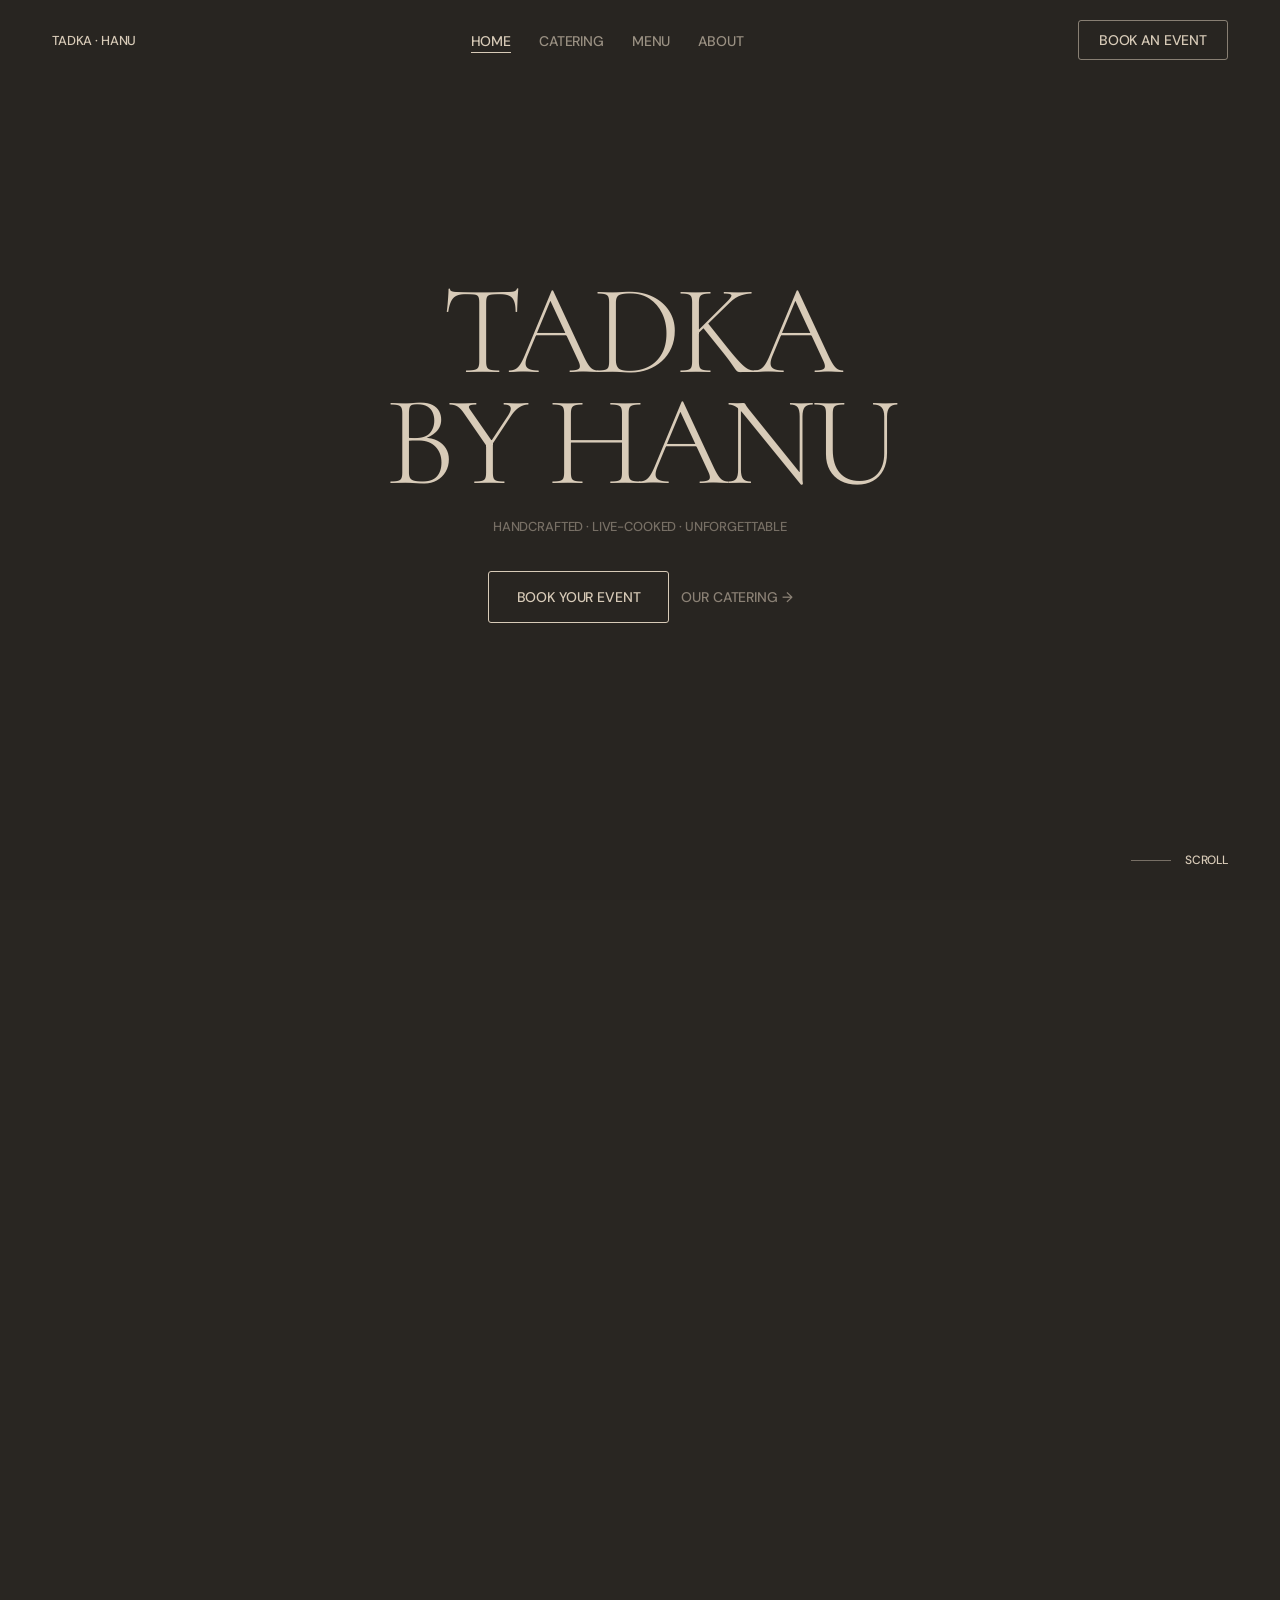
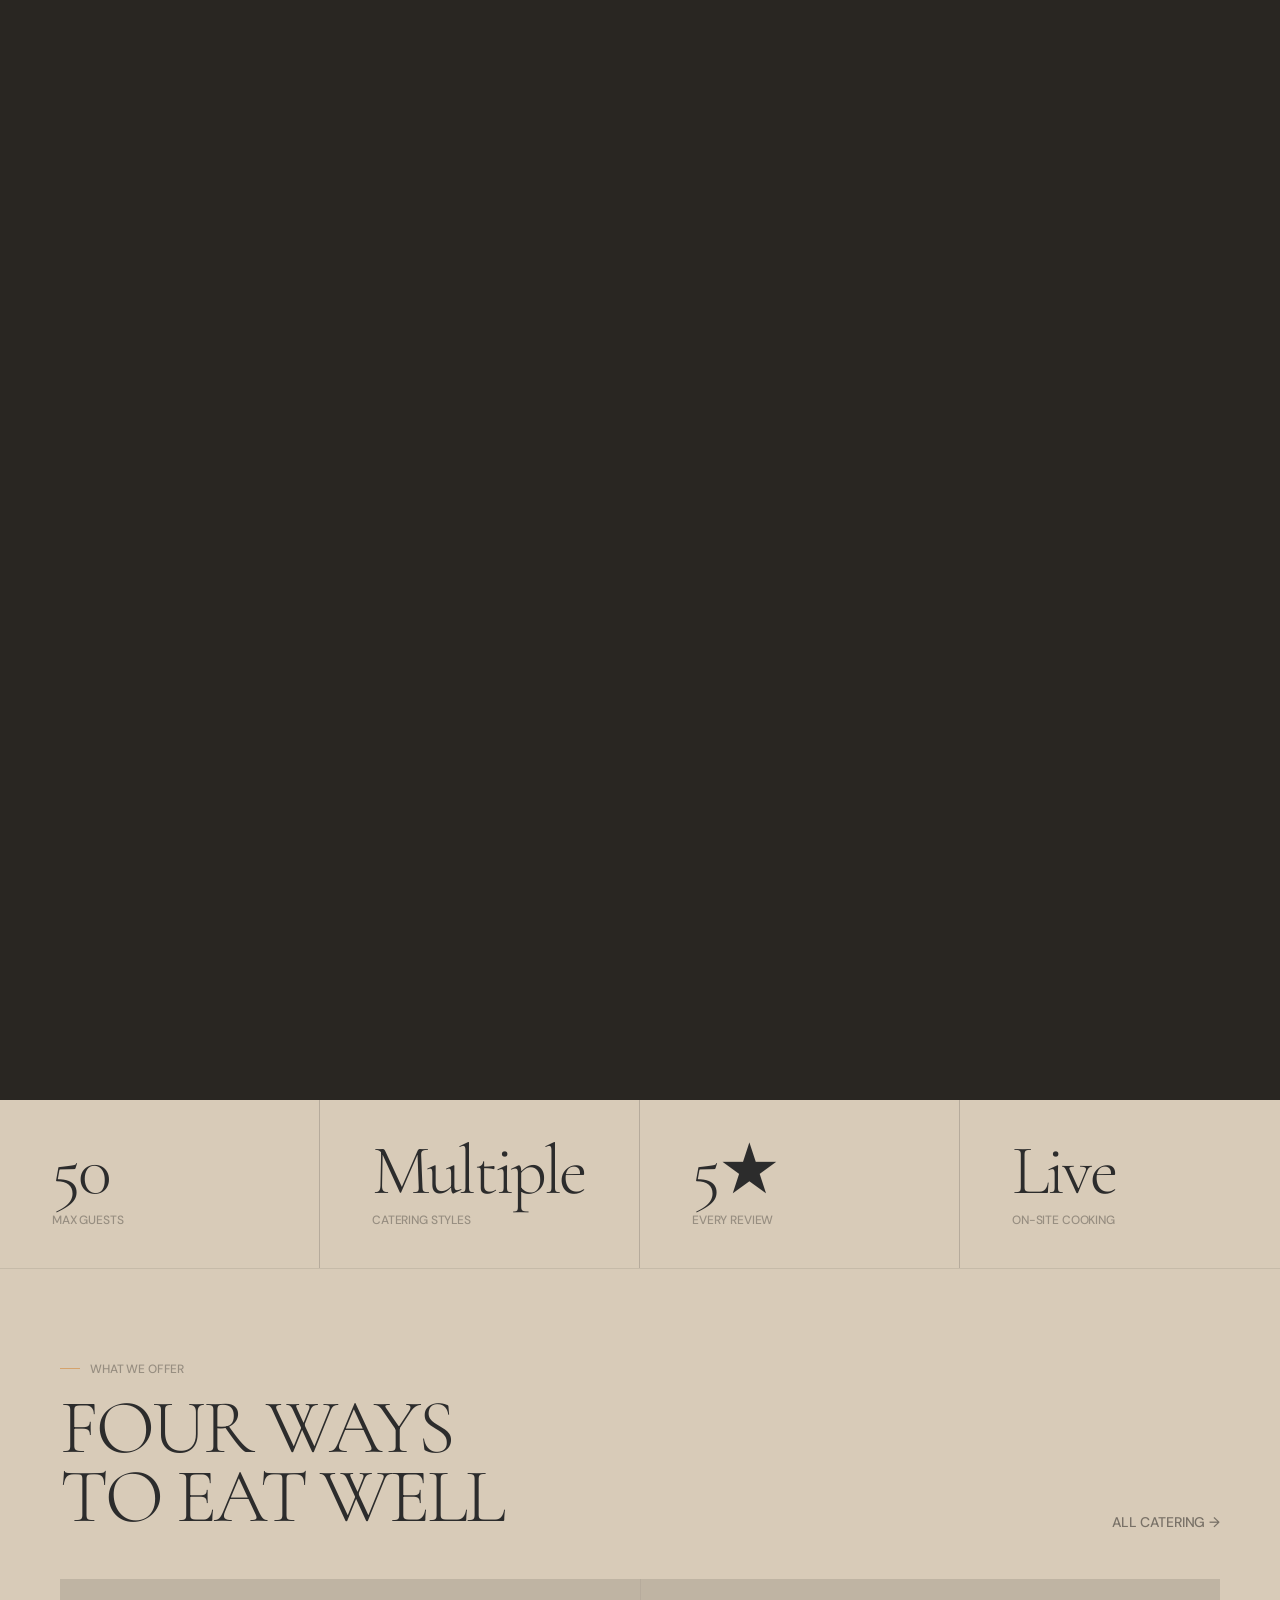
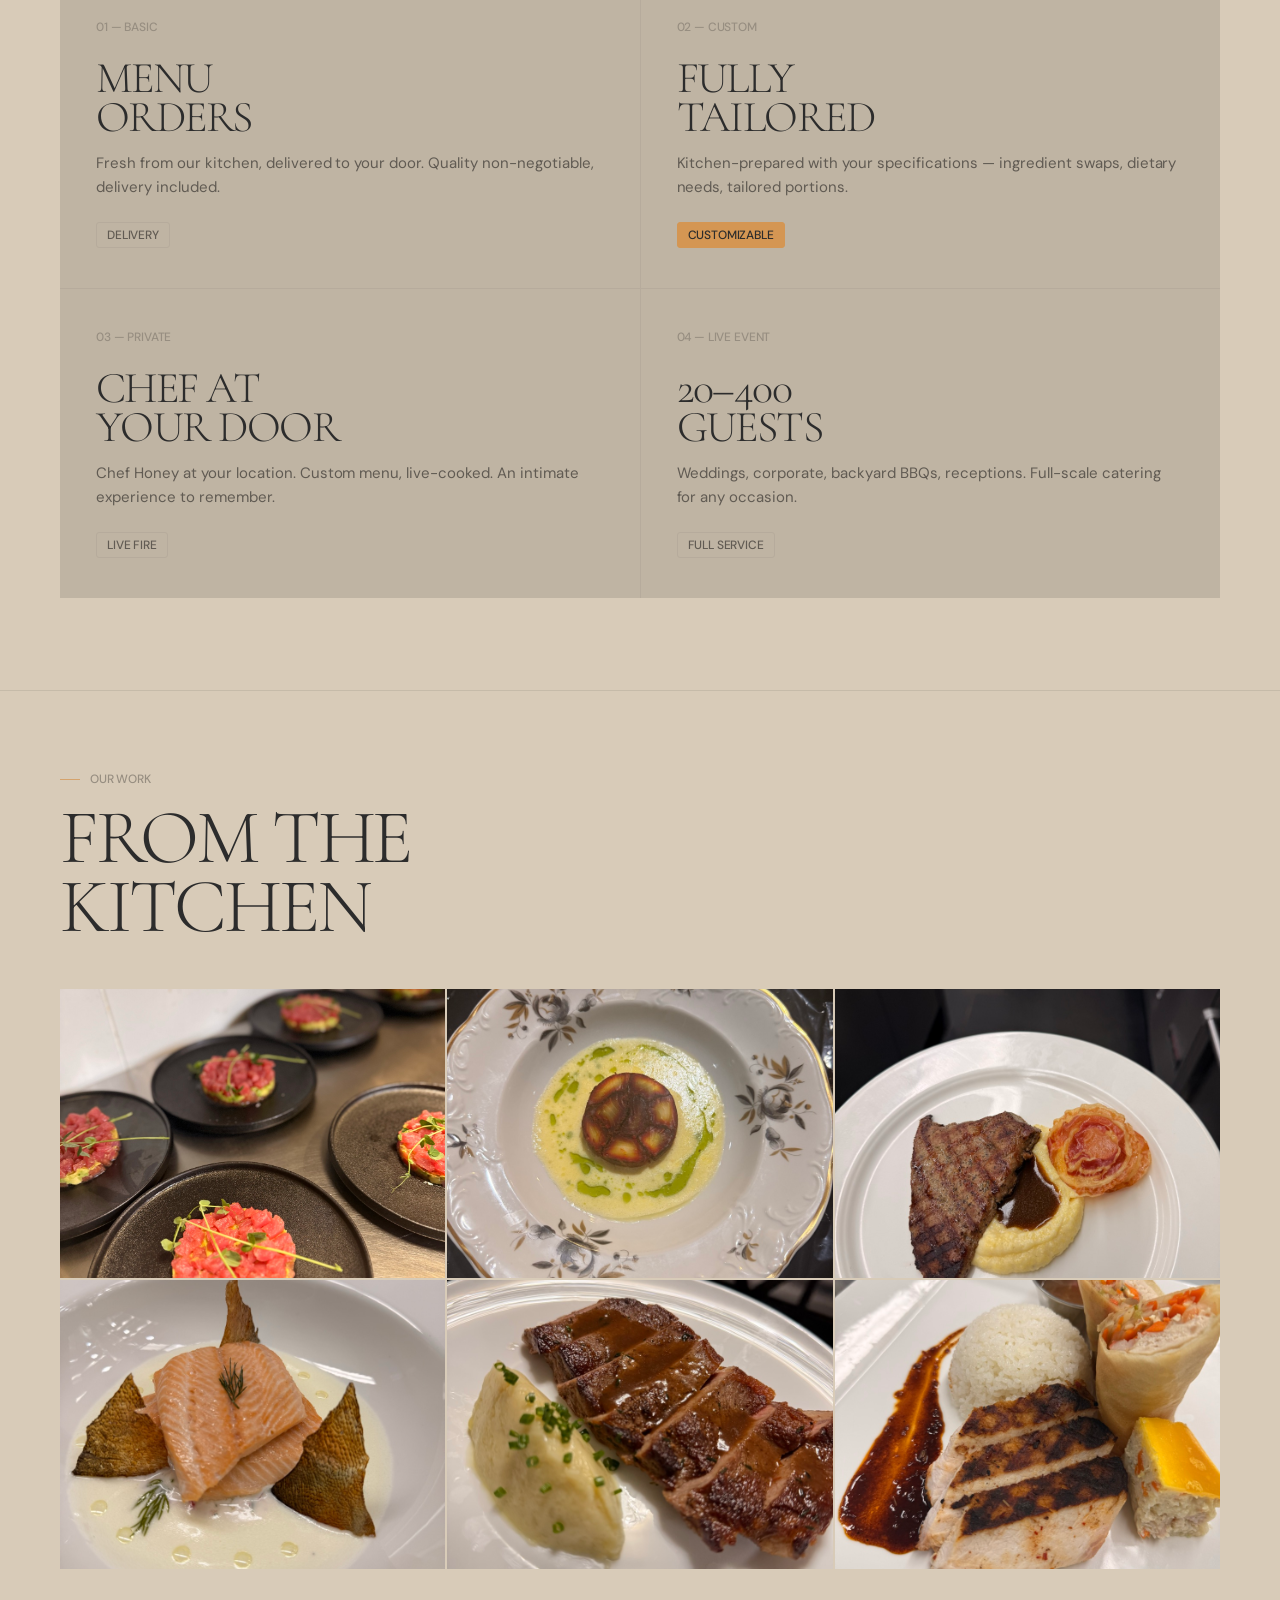
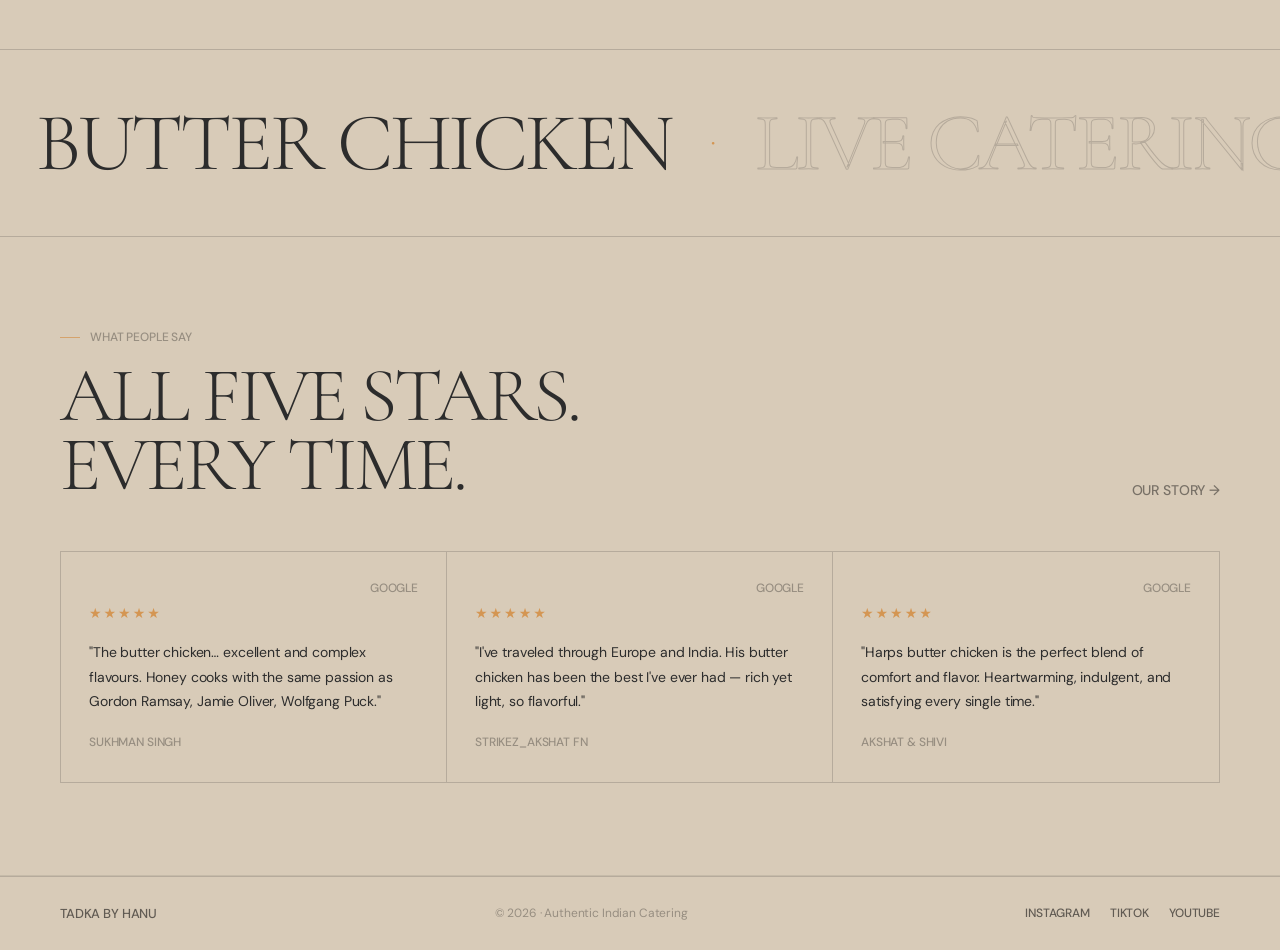
==== commit b37617cb: "Add real food photography across all pages Placed 23 converted JPEGs from Google Drive into appropri" ====
--- a/index.html
+++ b/index.html
@@ -197,6 +197,16 @@
   font-family:var(--fb);font-size:12px;font-weight:500;
   letter-spacing:-0.012em;text-transform:uppercase;color:var(--color-walnut);
 }
+
+/* ── PHOTO GALLERY ────────────────────── */
+.home-gallery{padding:80px 60px}
+.home-gallery-head{margin-bottom:48px}
+.pg3{display:grid;grid-template-columns:repeat(3,1fr);gap:2px}
+.pg3-item{margin:0;aspect-ratio:4/3;overflow:hidden;display:block}
+.pg3-item img{width:100%;height:100%;object-fit:cover;transition:transform .6s cubic-bezier(.25,.46,.45,.94);display:block}
+.pg3-item:hover img{transform:scale(1.04)}
+@media(max-width:900px){.home-gallery{padding:52px 20px}.pg3{grid-template-columns:1fr 1fr}}
+@media(max-width:500px){.pg3{grid-template-columns:1fr}}
 
 /* ── SERVICES GRID ────────────────────── */
 .home-svcs{padding:92px 60px}
@@ -400,6 +410,23 @@
   </div>
 </section>
 
+<!-- PHOTO GALLERY -->
+<hr class="rule">
+<section class="home-gallery">
+  <div class="home-gallery-head rv">
+    <p class="eyebrow">Our Work</p>
+    <h2 class="sec-title">From the<br>Kitchen</h2>
+  </div>
+  <div class="pg3">
+    <figure class="pg3-item rv"><img src="./images/jpg/IMG_6838.jpg" alt="Tuna tartare with avocado — event catering plating" loading="lazy"></figure>
+    <figure class="pg3-item rv" style="transition-delay:.06s"><img src="./images/jpg/IMG_6124.jpg" alt="Charred artichoke on herb cream — fine dining plating" loading="lazy"></figure>
+    <figure class="pg3-item rv" style="transition-delay:.12s"><img src="./images/jpg/IMG_6513.jpg" alt="Grilled steak with mashed potato and tomato tart" loading="lazy"></figure>
+    <figure class="pg3-item rv" style="transition-delay:.18s"><img src="./images/jpg/IMG_6790.jpg" alt="Poached salmon with dill cream and crispy skin" loading="lazy"></figure>
+    <figure class="pg3-item rv" style="transition-delay:.24s"><img src="./images/jpg/IMG_6650.jpg" alt="Sliced glazed duck with chive mashed potato" loading="lazy"></figure>
+    <figure class="pg3-item rv" style="transition-delay:.30s"><img src="./images/jpg/IMG_6906.jpg" alt="Grilled chicken plate with jasmine rice and spring rolls" loading="lazy"></figure>
+  </div>
+</section>
+
 <!-- MARQUEE -->
 <div class="mq-outer" aria-hidden="true">
   <div class="mq-track">
@@ -463,8 +490,8 @@
 <script>
 (function(){
 'use strict';
-var reduced  = window.matchMedia('(prefers-reduced-motion: reduce)').matches;
-var isMobile = window.matchMedia('(max-width: 768px)').matches;
+var reduced = window.matchMedia('(prefers-reduced-motion: reduce)').matches;
+var previewMode = /[?&]autoplay=1/.test(window.location.search);
 
 /* ── VIDEO ─── */
 var vid = document.getElementById('heroVid');
@@ -472,12 +499,15 @@
 var smoothP = 0;
 
 function onVidReady() {
-  if (reduced || isMobile) {
+  if (reduced) return;
+  videoReady = true;
+  if (previewMode) {
     vid.loop = true;
-    vid.play().catch(function(){});
-    return;
+    vid.play();
+  } else {
+    // Seek to first frame so video is visible immediately (not a black box)
+    if (vid.currentTime === 0) vid.currentTime = 0.001;
   }
-  videoReady = true;
 }
 
 // Guard against loadedmetadata firing before this script ran
@@ -485,15 +515,17 @@
   onVidReady();
 } else {
   vid.addEventListener('loadedmetadata', onVidReady, {once:true});
-}
+  vid.addEventListener('loadeddata', onVidReady, {once:true});
+}
+
+// Mobile browsers ignore preload="auto" — force load initiation
+vid.load();
 
 /* ── NAV SCROLL AWARENESS ─── */
 var nav = document.getElementById('siteNav');
 var driver = document.getElementById('heroDriver');
 function updateNav() {
-  var threshold = isMobile
-    ? Math.round(window.innerHeight * 0.85)
-    : driver.offsetHeight - window.innerHeight - 20;
+  var threshold = driver.offsetHeight - window.innerHeight - 20;
   if (window.scrollY >= threshold) {
     nav.classList.add('nav-light');
   } else {
@@ -518,10 +550,10 @@
     hintEl.style.opacity = fo;
     if (eyeEl) eyeEl.style.opacity = (fo * 0.4).toFixed(2);
 
-    if (!isMobile && videoReady && vid.duration && !vid.seeking) {
-      smoothP += (p - smoothP) * 0.15;
+    if (!previewMode && videoReady && vid.duration && !vid.seeking) {
+      smoothP += (p - smoothP) * 0.12;
       var t = smoothP * vid.duration;
-      if (Math.abs(vid.currentTime - t) > 0.008) vid.currentTime = t;
+      if (Math.abs(vid.currentTime - t) > 0.012) vid.currentTime = t;
     }
 
     requestAnimationFrame(heroLoop);
--- a/mobile.css
+++ b/mobile.css
@@ -147,10 +147,7 @@
   .nav-cta { display: none !important; }
   .nav { padding: 16px 20px; }
 
-  /* ── HERO (index.html only) ──
-     JS collapses the driver to 100vh on mobile.
-     These overrides handle the layout within it. */
-  .hero-driver { height: 100vh !important; }
+  /* ── HERO (index.html only) ── */
   .hero-center { width: 92%; }
   .hero-tagline {
     font-size: clamp(48px, 13vw, 80px) !important;
@@ -168,7 +165,12 @@
     justify-content: center;
     min-height: 52px;
   }
-  .scroll-hint { display: none; }
+  .scroll-hint {
+    font-size: 11px;
+    letter-spacing: 0.12em;
+    gap: 6px;
+  }
+  .scroll-hint-line { height: 28px; }
 
   /* ── STATS ── */
   .stats {
